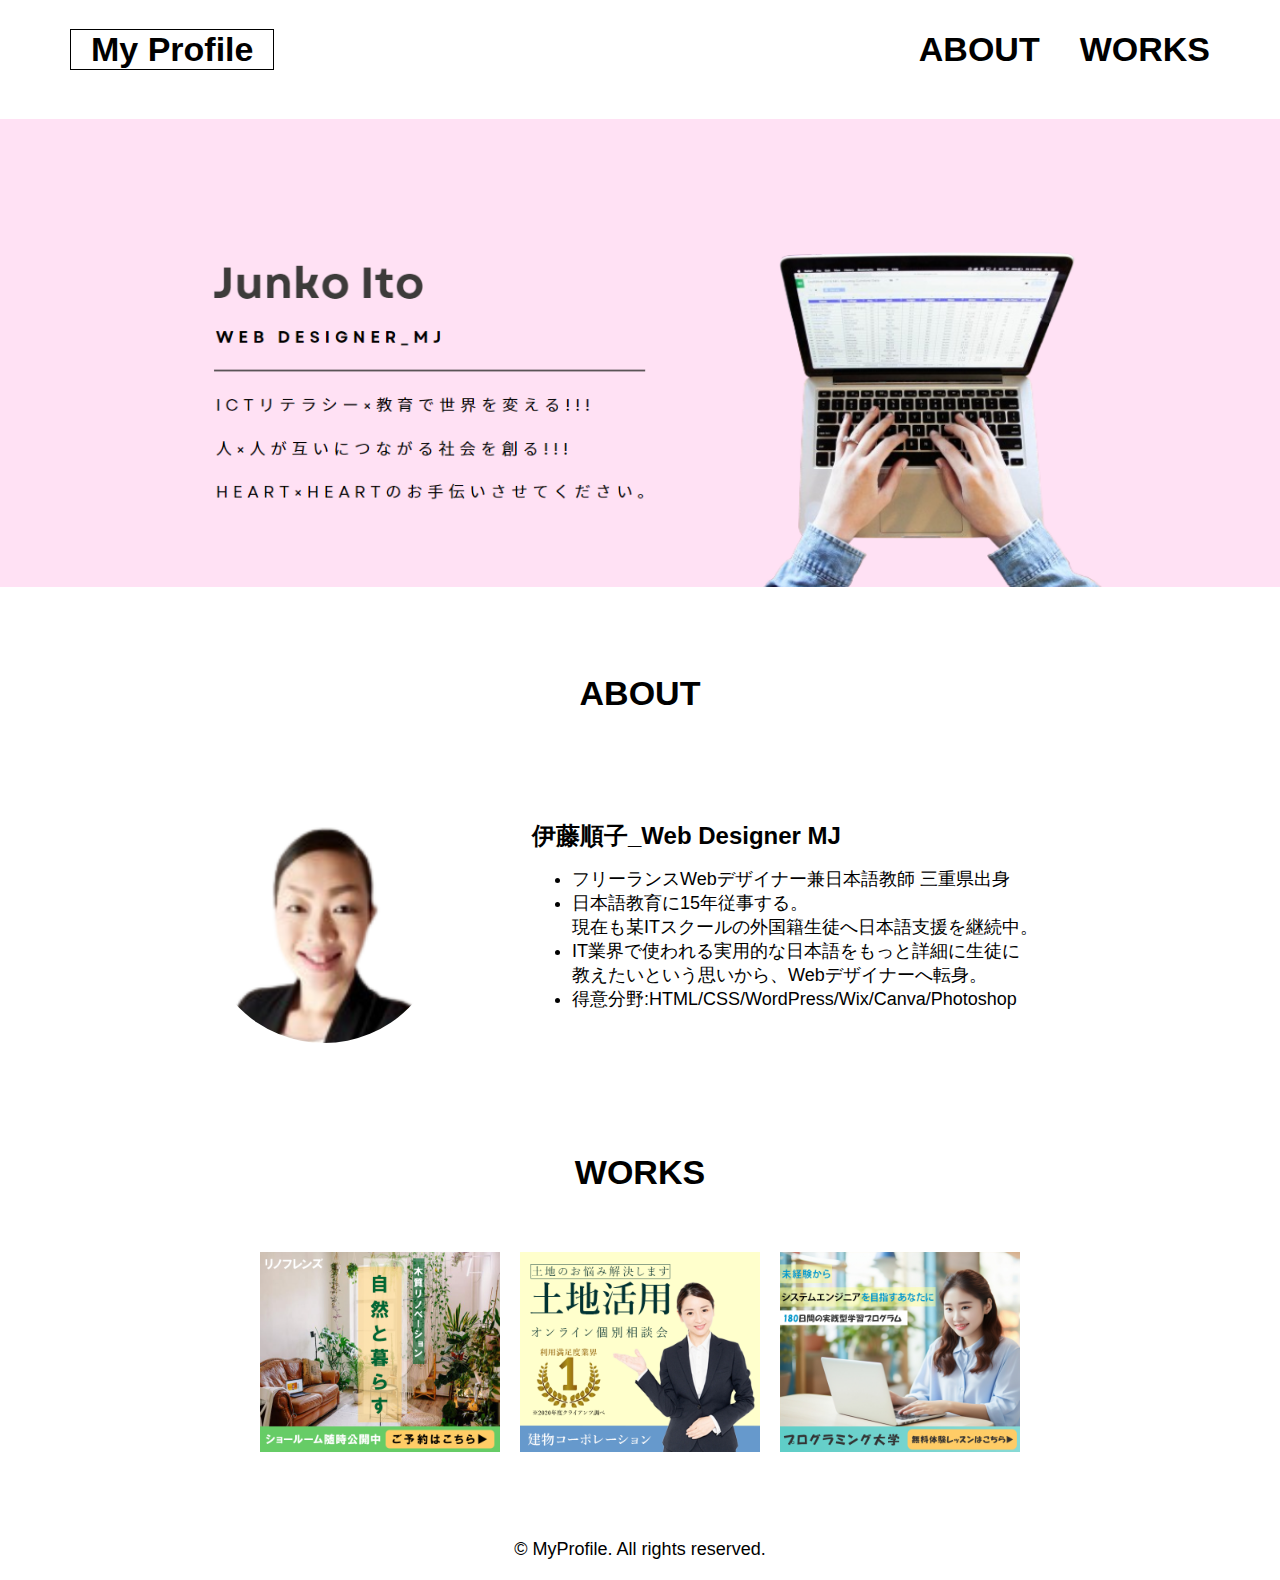
==== kadai_001/kadai_001/index.html @ e523cc57 "Add files via upload" ====
<!DOCTYPE html>
<html>
  <head>
    <meta charset="UTF-8" />
    <meta name="viewport" content="wodth=device-width, initial-scale=1.0" />
    <meta name="descripcion" content="Web designer_MJの自己紹介" />
    <title>Web designer_MJ</title>
    <link rel="stylesheet" href="css/style.css" />
    <link rel="preconnect" href="https://fonts.googleapis.com" />
    <link
      rel="https://fonts.googleapis.com/css2?family=Noto+Sans+JP&display=swap"
      rel="stylesheet"
    />
  </head>
  <body>
    <header>
      <div class="header-inner">
        <h1>
          <a href="index.html" class="home">My Profile</a>
        </h1>
        <!--ナビゲーションメニュー-->
        <nav>
          <ul class="menu">
            <li><a href="#about">ABOUT</a></li>
            <li><a href="#works">WORKS</a></li>
          </ul>
        </nav>
      </div>
    </header>
    <main>
      <article>
        <!--メイン画像-->
        <div>
          <img src="images/about.png" alt="自己紹介タイトル" class="mainpic" />
        </div>
        <!--ABOUT-->
        <section class="about">
          <h2 id="about">ABOUT</h2>
          <div class="about-inner">
            <img src="images/main.png" alt="JUNKO ITO" class="circle" />
            <div class="content">
              <p class="name">伊藤順子_Web Designer MJ</p>
              <ul>
                <li>フリーランスWebデザイナー兼日本語教師 三重県出身</li>
                <li>
                  日本語教育に15年従事する。<br />
                  現在も某ITスクールの外国籍生徒へ日本語支援を継続中。
                </li>
                <li>
                  IT業界で使われる実用的な日本語をもっと詳細に生徒に<br />教えたいという思いから、Webデザイナーへ転身。
                </li>
                <li>得意分野:HTML/CSS/WordPress/Wix/Canva/Photoshop</li>
              </ul>
            </div>
          </div>
        </section>
        <!--Works-->
        <section class="works">
          <h2 id="works">WORKS</h2>
          <div class="works-inner">
            <div class="item">
              <img src="images/works1.png" alt="サンプルバナー制作 1 " />
            </div>
            <div class="item">
              <img src="images/works2.png" alt="サンプルバナー制作 2 " />
            </div>
            <div class="item">
              <img src="images/works3.png" alt="サンプルバナー制作 3 " />
            </div>
          </div>
        </section>
      </article>
    </main>
    <footer>
      <p>&copy; MyProfile. All rights reserved.</p>
    </footer>
  </body>
</html>
---- kadai_001/kadai_001/css/style.css ----
* {
  box-sizing: border-box;
}

body {
  padding: 0px;
  margin: 0px;
  font-family: "Noto Sans JP", sans-serif;
  font-size: 30px;
}

p {
  margin: 0;
}

/* ヘッダー */
.header-inner {
  display: flex;
  flex-wrap: wrap;
  justify-content: space-between;
  align-items: center;
  margin: auto;
  max-width: 1180px;
}

.header-inner a {
  color: black;
  font-weight: bold;
  text-decoration: none;
}

/* MyProfileの見出し部分 */
h1 {
  margin: 0 0 0 20px;
  font-size: 34px;
  border: 1px solid black;
  padding: 0px 20px;
}

.home {
  text-decoration: none;
}

/* ナビゲーションメニュー */
nav .menu {
  display: flex;
  padding-left: 0;
}

nav li {
  margin: 0 20px;
  list-style: none;
}

nav a {
  font-size: 34px;
}

h2 {
  margin: 0;
  padding: 60px 0 40px;
  text-align: center;
  font-size: 34px;
}

p,
li {
  font-size: 18px;
}

/* 画像 */
img {
  margin: 20px auto;
  width: 100%;
}

/* About */
.about-inner {
  padding: 10px;
  display: flex;
  flex-wrap: wrap;
  align-items: center;
  margin: 20px auto;
  max-width: 960px;
}

/* 名前 */
.name {
  font-size: 24px;
  font-weight: bold;
}

/* 丸く切り取る画像 */
.circle {
  border-radius: 50%;
  width: 240px;
  height: 240px;
}

/* プロフィールの説明部分 */
.content {
  margin: 20px auto;
  padding: 0 20px;
  width: 60%;
  font-size: 15px;
}

/* Works */
.works-inner {
  display: flex;
  flex-wrap: wrap;
  justify-content: center;
  margin: 0 auto;
  max-width: 960px;
}

/* Worksの画像と説明部分 */
.item {
  margin: 0 10px;
  padding-bottom: 60px;
  width: 25%;
}

/* フッター */
footer p {
  text-align: center;
  padding-bottom: 20px;
}

/* 横幅が767pxまでの場合 */
@media (max-width: 767px) {
  h1 {
    font-size: 28px;
  }

  h2 {
    padding: 30px 0 20px;
    font-size: 28px;
  }

  nav li {
    margin: 0 10px;
  }

  nav a {
    font-size: 21px;
  }

  .item {
    width: 100%;
    text-align: center;
    padding-bottom: 40px;
  }
}
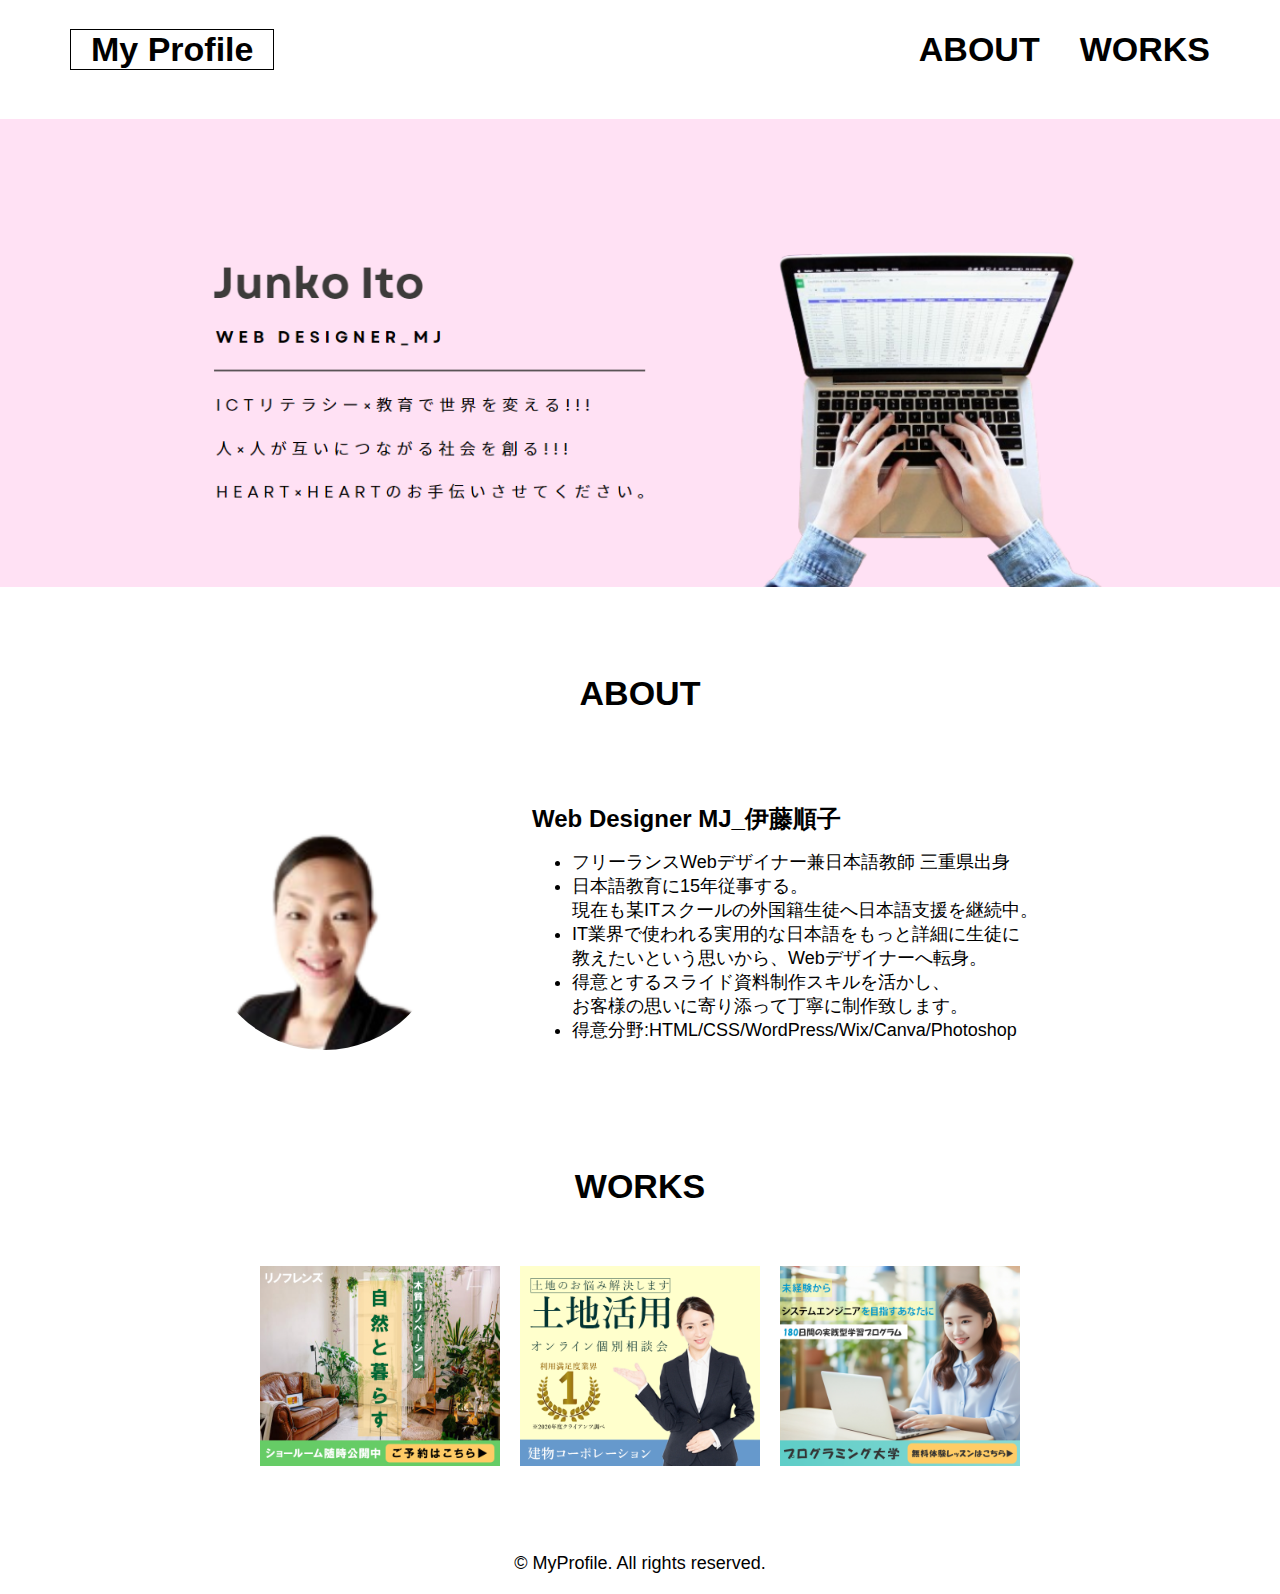
==== commit 0f6d7011: "Add files via upload" ====
--- a/kadai_001/kadai_001/index.html
+++ b/kadai_001/kadai_001/index.html
@@ -39,7 +39,7 @@
           <div class="about-inner">
             <img src="images/main.png" alt="JUNKO ITO" class="circle" />
             <div class="content">
-              <p class="name">伊藤順子_Web Designer MJ</p>
+              <p class="name">Web Designer MJ_伊藤順子</p>
               <ul>
                 <li>フリーランスWebデザイナー兼日本語教師 三重県出身</li>
                 <li>
@@ -48,6 +48,10 @@
                 </li>
                 <li>
                   IT業界で使われる実用的な日本語をもっと詳細に生徒に<br />教えたいという思いから、Webデザイナーへ転身。
+                </li>
+                <li>
+                  得意とするスライド資料制作スキルを活かし、<br />
+                  お客様の思いに寄り添って丁寧に制作致します。
                 </li>
                 <li>得意分野:HTML/CSS/WordPress/Wix/Canva/Photoshop</li>
               </ul>
--- a/kadai_001/kadai_001/css/style.css
+++ b/kadai_001/kadai_001/css/style.css
@@ -152,3 +152,27 @@
     padding-bottom: 40px;
   }
 }
+
+@media screen and (max-width: 767px) {
+  h1 {
+    font-size: 28;
+  }
+
+  h2 {
+    padding: 30px 0 20px;
+  }
+
+  nav li {
+    margin: 0 10px;
+  }
+
+  nav a {
+    font-size: 21px;
+  }
+
+  .item {
+    width: 100%;
+    text-align: center;
+    padding-bottom: 40px;
+  }
+}
